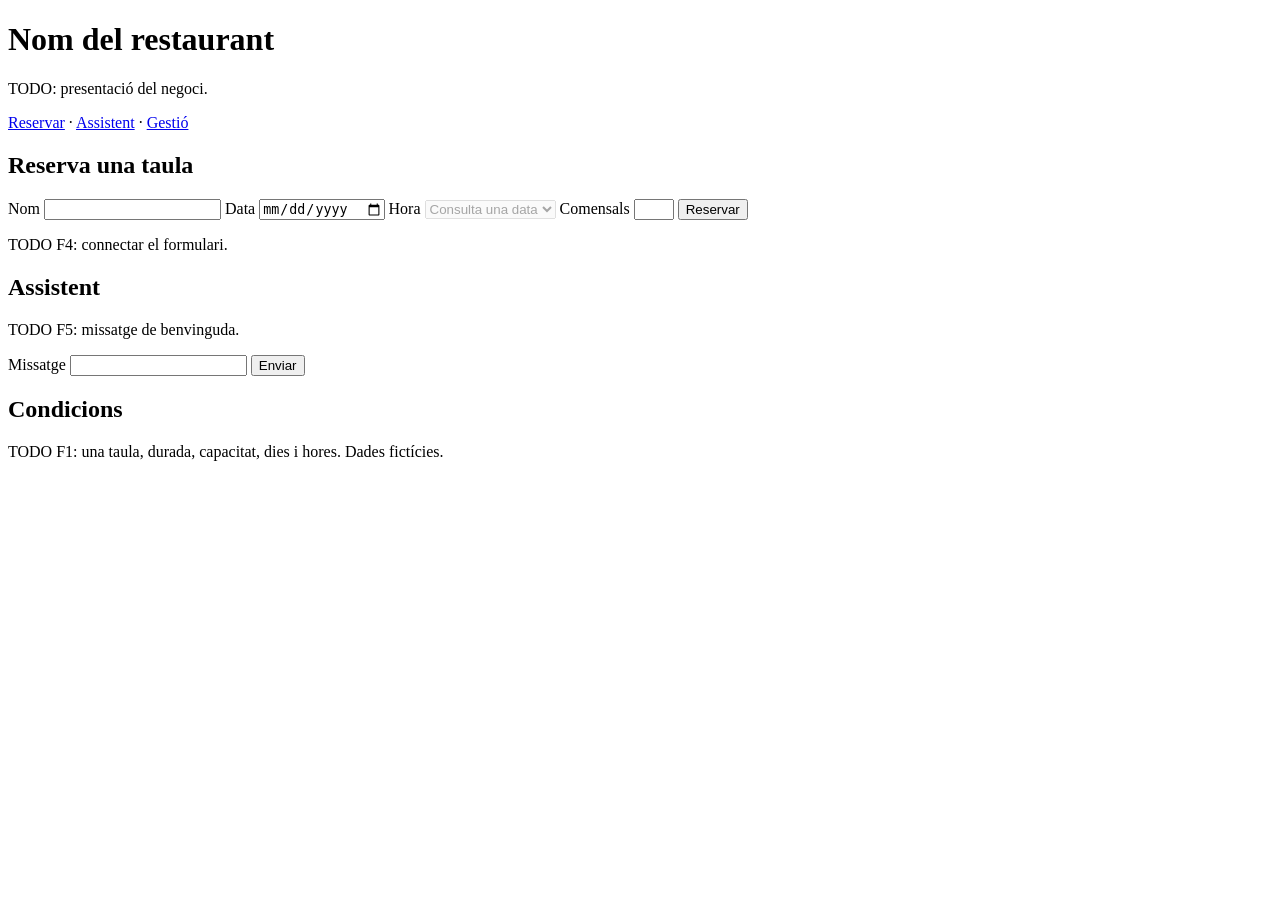
==== frontend/index.html @ d1989a1b "f3" ====
<!doctype html>
<html lang="ca">
<head>
  <meta charset="utf-8">
  <meta name="viewport" content="width=device-width, initial-scale=1">
  <title>ReservaFàcil · Esquelet</title>
  <link rel="stylesheet" href="/css/styles.css">
  <script type="module" src="/js/app.js"></script>
</head>
<body>
  <!-- TODO F1/F4: identitat, servei, horaris i condicions coherents amb config.js. -->
  <header><h1>Nom del restaurant</h1><p>TODO: presentació del negoci.</p>
    <nav><a href="#reserva">Reservar</a> · <a href="#assistent">Assistent</a> · <a href="/gestion/">Gestió</a></nav>
  </header>
  <main>
    <section id="reserva">
      <h2>Reserva una taula</h2>
      <form id="booking-form">
        <label>Nom <input name="name" required minlength="2" maxlength="100"></label>
        <label>Data <input name="date" type="date" required></label>
        <label>Hora <select name="time" required disabled><option value="">Consulta una data</option></select></label>
        <label>Comensals <input name="diners" type="number" min="1" max="8" required></label>
        <button type="submit">Reservar</button>
      </form>
      <p id="booking-status" role="status">TODO F4: connectar el formulari.</p>
    </section>
    <section id="assistent">
      <h2>Assistent</h2>
      <div id="messages" role="log" aria-live="polite"><p>TODO F5: missatge de benvinguda.</p></div>
      <form id="chat-form">
        <label>Missatge <input name="message" maxlength="500" required></label>
        <button type="submit">Enviar</button>
      </form>
      <p id="chat-status" role="status"></p>
    </section>
    <section><h2>Condicions</h2><p>TODO F1: una taula, durada, capacitat, dies i hores. Dades fictícies.</p></section>
  </main>
</body>
</html>
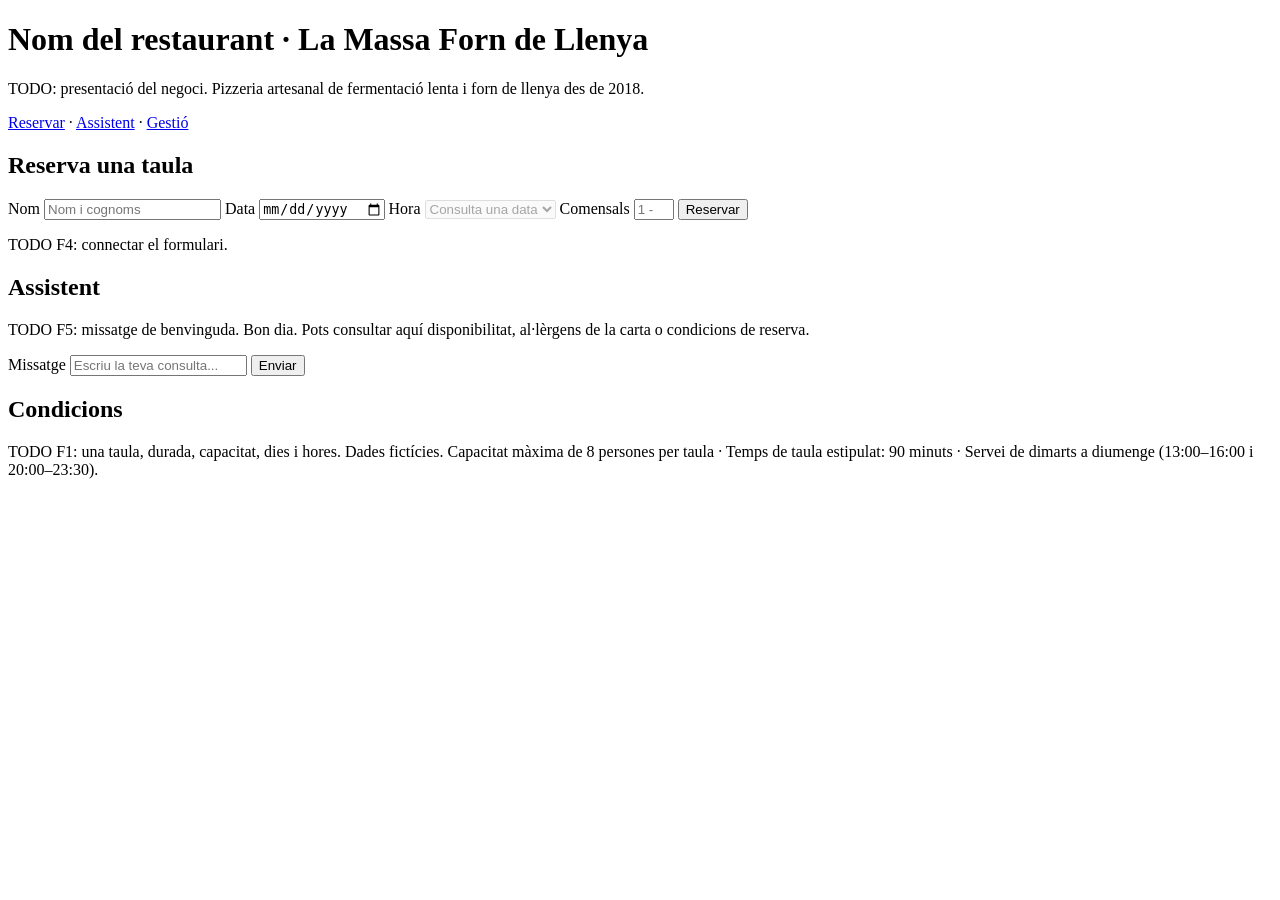
==== commit dfe4a19e: "WEB" ====
--- a/frontend/index.html
+++ b/frontend/index.html
@@ -3,37 +3,40 @@
 <head>
   <meta charset="utf-8">
   <meta name="viewport" content="width=device-width, initial-scale=1">
-  <title>ReservaFàcil · Esquelet</title>
+  <title>ReservaFàcil · Esquelet · Forn de Llenya</title>
+  <link rel="preconnect" href="https://fonts.googleapis.com">
+  <link rel="preconnect" href="https://fonts.gstatic.com" crossorigin>
+  <link href="https://fonts.googleapis.com/css2?family=Instrument+Serif:ital@0;1&family=Inter:wght@400;500;600&family=JetBrains+Mono:wght@400;500&display=swap" rel="stylesheet">
   <link rel="stylesheet" href="/css/styles.css">
   <script type="module" src="/js/app.js"></script>
 </head>
 <body>
   <!-- TODO F1/F4: identitat, servei, horaris i condicions coherents amb config.js. -->
-  <header><h1>Nom del restaurant</h1><p>TODO: presentació del negoci.</p>
+  <header><h1>Nom del restaurant · La Massa Forn de Llenya</h1><p>TODO: presentació del negoci. Pizzeria artesanal de fermentació lenta i forn de llenya des de 2018.</p>
     <nav><a href="#reserva">Reservar</a> · <a href="#assistent">Assistent</a> · <a href="/gestion/">Gestió</a></nav>
   </header>
   <main>
     <section id="reserva">
       <h2>Reserva una taula</h2>
       <form id="booking-form">
-        <label>Nom <input name="name" required minlength="2" maxlength="100"></label>
+        <label>Nom <input name="name" required minlength="2" maxlength="100" placeholder="Nom i cognoms"></label>
         <label>Data <input name="date" type="date" required></label>
         <label>Hora <select name="time" required disabled><option value="">Consulta una data</option></select></label>
-        <label>Comensals <input name="diners" type="number" min="1" max="8" required></label>
+        <label>Comensals <input name="diners" type="number" min="1" max="8" required placeholder="1 - 8"></label>
         <button type="submit">Reservar</button>
       </form>
       <p id="booking-status" role="status">TODO F4: connectar el formulari.</p>
     </section>
     <section id="assistent">
       <h2>Assistent</h2>
-      <div id="messages" role="log" aria-live="polite"><p>TODO F5: missatge de benvinguda.</p></div>
+      <div id="messages" role="log" aria-live="polite"><p>TODO F5: missatge de benvinguda. Bon dia. Pots consultar aquí disponibilitat, al·lèrgens de la carta o condicions de reserva.</p></div>
       <form id="chat-form">
-        <label>Missatge <input name="message" maxlength="500" required></label>
+        <label>Missatge <input name="message" maxlength="500" required placeholder="Escriu la teva consulta..."></label>
         <button type="submit">Enviar</button>
       </form>
       <p id="chat-status" role="status"></p>
     </section>
-    <section><h2>Condicions</h2><p>TODO F1: una taula, durada, capacitat, dies i hores. Dades fictícies.</p></section>
+    <section><h2>Condicions</h2><p>TODO F1: una taula, durada, capacitat, dies i hores. Dades fictícies. Capacitat màxima de 8 persones per taula · Temps de taula estipulat: 90 minuts · Servei de dimarts a diumenge (13:00–16:00 i 20:00–23:30).</p></section>
   </main>
 </body>
-</html>
+</html>
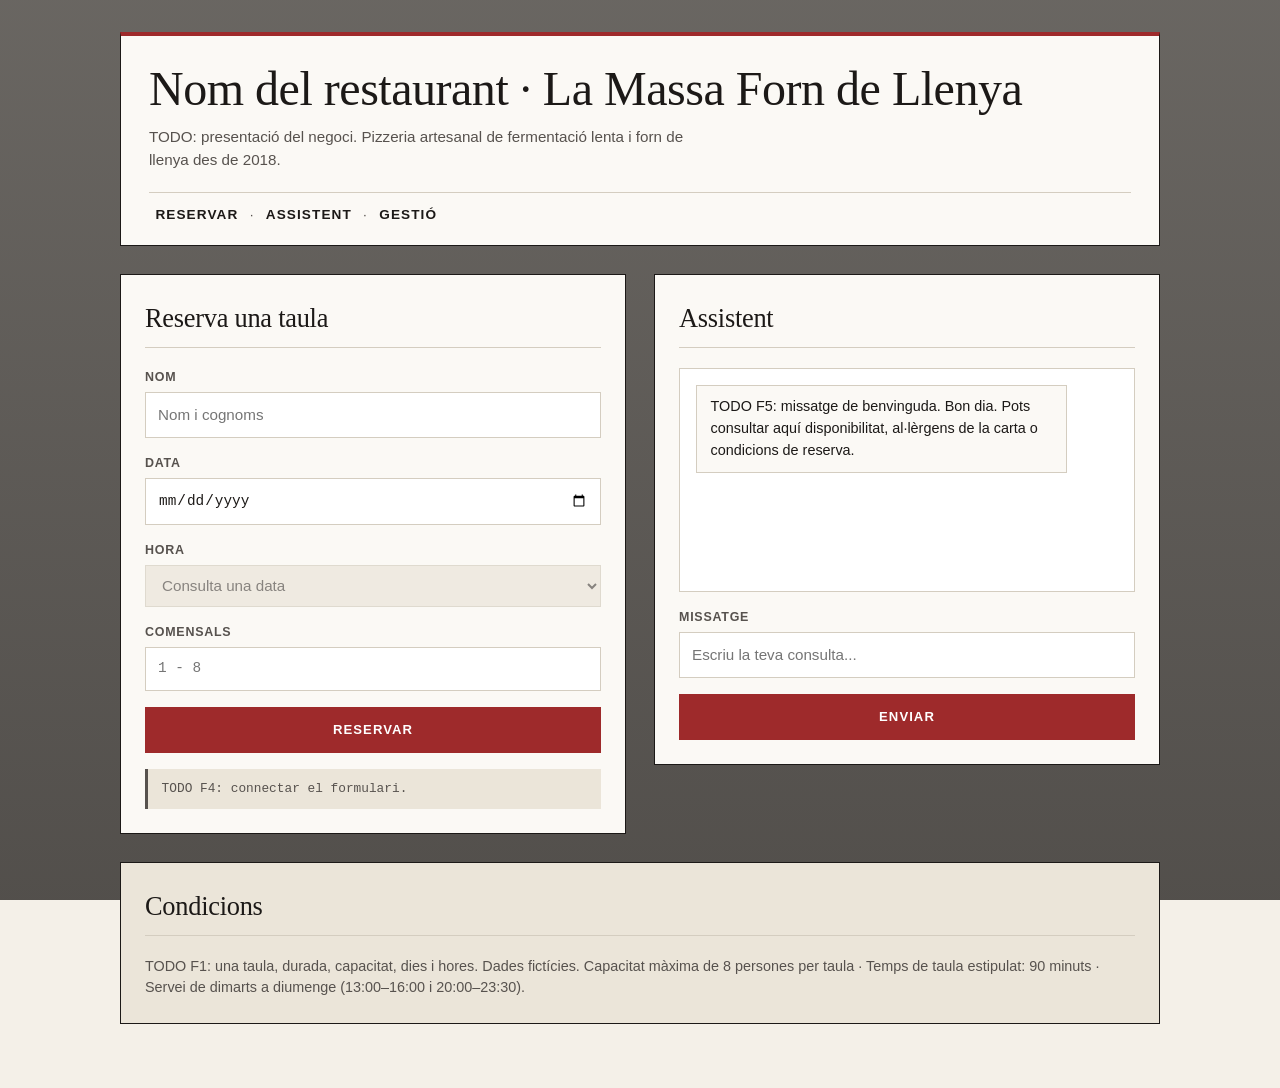
==== commit 87d7e9e7: "ruta relativa para que cargue el css" ====
--- a/frontend/index.html
+++ b/frontend/index.html
@@ -7,8 +7,8 @@
   <link rel="preconnect" href="https://fonts.googleapis.com">
   <link rel="preconnect" href="https://fonts.gstatic.com" crossorigin>
   <link href="https://fonts.googleapis.com/css2?family=Instrument+Serif:ital@0;1&family=Inter:wght@400;500;600&family=JetBrains+Mono:wght@400;500&display=swap" rel="stylesheet">
-  <link rel="stylesheet" href="/css/styles.css">
-  <script type="module" src="/js/app.js"></script>
+  <link rel="stylesheet" href="./css/styles.css">
+  <script type="module" src="./js/app.js"></script>
 </head>
 <body>
   <!-- TODO F1/F4: identitat, servei, horaris i condicions coherents amb config.js. -->
--- a/frontend/css/styles.css
+++ b/frontend/css/styles.css
@@ -0,0 +1,461 @@
+/* Base deliberadamente mínima. TODO F4: identidad visual, móvil y accesibilidad. */
+body { font-family: sans-serif; margin: 1rem; }
+section { border: 1px solid #aaa; padding: 1rem; margin: 1rem 0; }
+label { display: block; margin: .7rem 0; }
+input, select, button { font: inherit; max-width: 100%; }
+table { border-collapse: collapse; }
+th, td { border: 1px solid #aaa; padding: .4rem; }
+#messages { min-height: 5rem; border: 1px solid #aaa; padding: .5rem; }
+/* TODO: diferenciar usuario/asistente, espera, error y confirmación. */
+
+/* ==========================================================================
+   ESTÉTICA EDITORIAL / PIZZERÍA ARTESANAL (PÚBLICO + GESTIÓN)
+   ========================================================================== */
+
+:root {
+  /* 👇 CAMBIA AQUÍ LA RUTA DE TU IMAGEN DE FONDO (ej: url('/img/mi-fondo.jpg')) 👇 */
+  --imagen-inicio: url('https://images.unsplash.com/photo-1513104890138-7c749659a591?auto=format&fit=crop&w=1920&q=80');
+
+  --bg-paper: #f4f0e8;
+  --bg-surface: #fbf9f5;
+  --bg-muted: #ebe5d9;
+  --ink: #1c1917;
+  --ink-secondary: #57524e;
+  --terracotta: #9e2a2b;
+  --terracotta-hover: #7d2021;
+  --olive: #2d4739;
+  --amber: #8a5a19;
+  --line: #d4cdc0;
+  --line-strong: #1c1917;
+}
+
+* {
+  box-sizing: border-box;
+}
+
+body {
+  font-family: 'Inter', -apple-system, BlinkMacSystemFont, sans-serif;
+  background-color: var(--bg-paper);
+  color: var(--ink);
+  margin: 0 auto;
+  padding: 2rem 1.25rem 4rem;
+  max-width: 1080px;
+  line-height: 1.5;
+  -webkit-font-smoothing: antialiased;
+}
+
+/* IMAGEN DE FONDO SOLO EN LA PÁGINA DE INICIO (index.html) */
+body:has(header) {
+  background-image: 
+    linear-gradient(rgba(20, 17, 15, 0.62), rgba(20, 17, 15, 0.72)),
+    var(--imagen-inicio);
+  background-size: cover;
+  background-position: center;
+  background-attachment: fixed;
+  background-repeat: no-repeat;
+}
+
+/* Tipografía de títulos estilo carta impresa */
+h1, h2 {
+  font-family: 'Instrument Serif', Georgia, serif;
+  font-weight: 400;
+  letter-spacing: -0.01em;
+  color: var(--ink);
+}
+
+/* ==========================================================================
+   CABECERA PRINCIPAL (index.html)
+   ========================================================================== */
+
+header {
+  background-color: var(--bg-surface);
+  border: 1px solid var(--line-strong);
+  border-top: 4px solid var(--terracotta);
+  padding: 1.75rem 1.75rem 1.25rem;
+  margin-bottom: 1.75rem;
+  display: grid;
+  grid-template-columns: 1fr;
+  gap: 0.75rem;
+}
+
+header h1 {
+  font-size: clamp(2.1rem, 4vw, 3rem);
+  line-height: 1.05;
+  margin: 0;
+}
+
+header p {
+  margin: 0;
+  color: var(--ink-secondary);
+  font-size: 0.95rem;
+  max-width: 65ch;
+}
+
+header nav {
+  margin-top: 0.5rem;
+  padding-top: 0.75rem;
+  border-top: 1px solid var(--line);
+  font-size: 0.85rem;
+  text-transform: uppercase;
+  letter-spacing: 0.08em;
+  color: var(--ink-secondary);
+}
+
+header nav a,
+body > a[href="/"] {
+  color: var(--ink);
+  text-decoration: none;
+  font-weight: 600;
+  padding: 0.25rem 0.4rem;
+  border-bottom: 1.5px solid transparent;
+}
+
+header nav a:hover,
+body > a[href="/"]:hover {
+  color: var(--terracotta);
+  border-bottom-color: var(--terracotta);
+}
+
+/* ==========================================================================
+   ESTRUCTURA PRINCIPAL Y SECCIONES (index.html)
+   ========================================================================== */
+
+main {
+  display: grid;
+  grid-template-columns: 1fr;
+  gap: 1.75rem;
+}
+
+@media (min-width: 800px) {
+  main {
+    grid-template-columns: 1fr 1fr;
+    align-items: start;
+  }
+
+  main > section:last-of-type {
+    grid-column: 1 / -1;
+  }
+}
+
+section {
+  background-color: var(--bg-surface);
+  border: 1px solid var(--line-strong);
+  padding: 1.5rem;
+  margin: 0;
+}
+
+section h2,
+body > h2 {
+  font-size: 1.65rem;
+  margin: 0 0 1.25rem 0;
+  padding-bottom: 0.5rem;
+  border-bottom: 1px solid var(--line);
+}
+
+main > section:last-of-type {
+  background-color: var(--bg-muted);
+  border-color: var(--line-strong);
+}
+
+main > section:last-of-type p {
+  margin: 0;
+  font-size: 0.9rem;
+  color: var(--ink-secondary);
+}
+
+/* ==========================================================================
+   VISTA DE GESTIÓN (index_2.html - elementos directos en body)
+   ========================================================================== */
+
+body > h1 {
+  font-size: 2.35rem;
+  margin: 0 0 0.25rem 0;
+  display: inline-block;
+  margin-right: 1rem;
+}
+
+body > a[href="/"] {
+  display: inline-block;
+  font-size: 0.8rem;
+  text-transform: uppercase;
+  letter-spacing: 0.08em;
+  border: 1px solid var(--line-strong);
+  padding: 0.35rem 0.75rem;
+  vertical-align: middle;
+  background-color: var(--bg-surface);
+}
+
+body > #refresh {
+  width: auto;
+  display: inline-block;
+  margin: 0.5rem 0 1rem 0;
+  padding: 0.55rem 1.1rem;
+  background-color: var(--bg-surface);
+  color: var(--ink);
+  border: 1px solid var(--line-strong);
+}
+
+body > #refresh:hover {
+  background-color: var(--ink);
+  color: var(--bg-surface);
+}
+
+body > h2 {
+  margin-top: 2.5rem;
+}
+
+#edit-form {
+  background-color: var(--bg-surface);
+  border: 1px solid var(--line-strong);
+  padding: 1.5rem;
+  display: grid;
+  grid-template-columns: repeat(auto-fit, minmax(170px, 1fr));
+  gap: 1rem;
+  align-items: end;
+}
+
+#edit-form label {
+  margin: 0;
+}
+
+#edit-form button {
+  margin: 0;
+}
+
+/* ==========================================================================
+   FORMULARIOS, CONTROLES Y BOTONES
+   ========================================================================== */
+
+label {
+  display: flex;
+  flex-direction: column;
+  gap: 0.35rem;
+  margin: 0 0 1rem 0;
+  font-size: 0.78rem;
+  font-weight: 600;
+  text-transform: uppercase;
+  letter-spacing: 0.06em;
+  color: var(--ink-secondary);
+}
+
+input,
+select {
+  width: 100%;
+  padding: 0.65rem 0.75rem;
+  background-color: #ffffff;
+  border: 1px solid var(--line);
+  border-radius: 0;
+  color: var(--ink);
+  font-family: 'Inter', sans-serif;
+  font-size: 0.95rem;
+  font-weight: 400;
+  text-transform: none;
+  letter-spacing: normal;
+}
+
+input[type="date"],
+input[type="time"],
+input[type="number"],
+input[name="id"] {
+  font-family: 'JetBrains Mono', monospace;
+  font-size: 0.9rem;
+}
+
+input:focus,
+select:focus {
+  outline: none;
+  border-color: var(--line-strong);
+  background-color: #ffffff;
+}
+
+input[readonly],
+input:disabled,
+select:disabled {
+  background-color: var(--bg-muted);
+  color: var(--ink-secondary);
+  border-color: var(--line);
+  cursor: not-allowed;
+}
+
+button {
+  width: 100%;
+  padding: 0.75rem 1.25rem;
+  background-color: var(--terracotta);
+  color: #ffffff;
+  border: 1px solid var(--terracotta);
+  border-radius: 0;
+  font-size: 0.82rem;
+  font-weight: 600;
+  text-transform: uppercase;
+  letter-spacing: 0.08em;
+  cursor: pointer;
+  transition: background-color 0.15s ease, color 0.15s ease;
+}
+
+button:hover {
+  background-color: var(--terracotta-hover);
+  border-color: var(--terracotta-hover);
+}
+
+button:focus-visible {
+  outline: 2px solid var(--ink);
+  outline-offset: 2px;
+}
+
+/* ==========================================================================
+   TABLA DE RESERVAS (index_2.html)
+   ========================================================================== */
+
+table {
+  width: 100%;
+  border-collapse: collapse;
+  background-color: var(--bg-surface);
+  border: 1px solid var(--line-strong);
+  font-size: 0.9rem;
+  display: block;
+  overflow-x: auto;
+}
+
+@media (min-width: 720px) {
+  table {
+    display: table;
+  }
+}
+
+thead {
+  background-color: var(--ink);
+  color: var(--bg-surface);
+}
+
+th {
+  font-size: 0.74rem;
+  text-transform: uppercase;
+  letter-spacing: 0.07em;
+  font-weight: 600;
+  text-align: left;
+  padding: 0.75rem 0.85rem;
+  border: 1px solid var(--ink);
+}
+
+td {
+  padding: 0.7rem 0.85rem;
+  border-bottom: 1px solid var(--line);
+  border-left: none;
+  border-right: none;
+  color: var(--ink);
+  font-variant-numeric: tabular-nums;
+}
+
+td:first-child {
+  font-family: 'JetBrains Mono', monospace;
+  font-size: 0.82rem;
+  color: var(--ink-secondary);
+}
+
+tbody tr:hover {
+  background-color: #f1ece1;
+}
+
+td button {
+  width: auto;
+  padding: 0.35rem 0.65rem;
+  font-size: 0.74rem;
+  margin-right: 0.35rem;
+  background-color: transparent;
+  color: var(--ink);
+  border: 1px solid var(--line-strong);
+}
+
+td button:hover {
+  background-color: var(--ink);
+  color: var(--bg-surface);
+  border-color: var(--ink);
+}
+
+/* ==========================================================================
+   ASISTENTE Y ESTADOS (espera, error, confirmación)
+   ========================================================================== */
+
+#messages {
+  min-height: 14rem;
+  max-height: 20rem;
+  overflow-y: auto;
+  background-color: #ffffff;
+  border: 1px solid var(--line);
+  padding: 1rem;
+  margin-bottom: 1rem;
+  display: flex;
+  flex-direction: column;
+  gap: 0.65rem;
+}
+
+#messages p,
+#messages .message {
+  margin: 0;
+  padding: 0.65rem 0.85rem;
+  font-size: 0.9rem;
+  max-width: 88%;
+  border: 1px solid var(--line);
+  background-color: var(--bg-surface);
+  color: var(--ink);
+  align-self: flex-start;
+}
+
+/* Mensajes enviados por el usuario */
+#messages .user,
+#messages [data-role="user"],
+#messages [data-sender="user"] {
+  align-self: flex-end;
+  background-color: var(--ink);
+  color: var(--bg-surface);
+  border-color: var(--ink);
+}
+
+/* Barra de estado (público y admin) */
+[role="status"] {
+  margin: 1rem 0 0 0;
+  padding: 0.65rem 0.85rem;
+  font-family: 'JetBrains Mono', monospace;
+  font-size: 0.8rem;
+  background-color: var(--bg-muted);
+  color: var(--ink-secondary);
+  border-left: 3px solid var(--ink-secondary);
+}
+
+#admin-status {
+  margin: 1rem 0;
+}
+
+[role="status"]:empty {
+  display: none;
+}
+
+/* Estado de espera */
+.loading,
+.wait,
+.espera,
+[role="status"][data-state="loading"] {
+  background-color: #f6efe2;
+  color: var(--amber);
+  border-left-color: var(--amber);
+}
+
+/* Estado de error */
+.error,
+[role="status"].error,
+[role="status"][data-state="error"] {
+  background-color: #f9ebeb;
+  color: var(--terracotta);
+  border-left-color: var(--terracotta);
+}
+
+/* Estado de confirmación */
+.success,
+.confirm,
+.confirmacion,
+[role="status"].success,
+[role="status"][data-state="success"] {
+  background-color: #eaf0ec;
+  color: var(--olive);
+  border-left-color: var(--olive);
+}
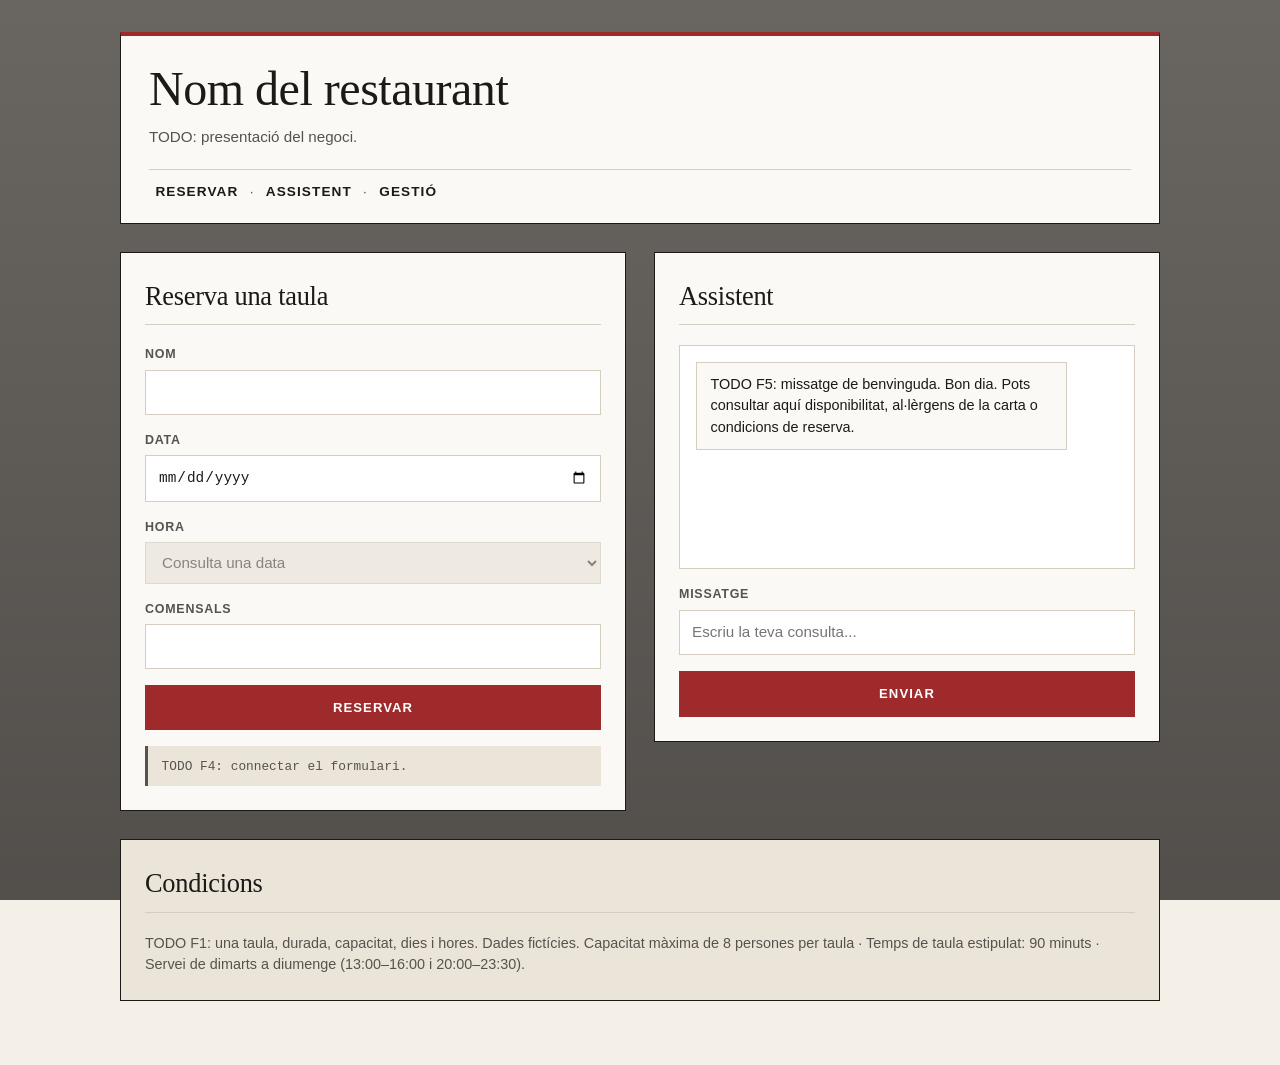
==== commit a61ddbda: "Guardar cambios del proyecto Docker" ====
--- a/frontend/index.html
+++ b/frontend/index.html
@@ -12,17 +12,17 @@
 </head>
 <body>
   <!-- TODO F1/F4: identitat, servei, horaris i condicions coherents amb config.js. -->
-  <header><h1>Nom del restaurant · La Massa Forn de Llenya</h1><p>TODO: presentació del negoci. Pizzeria artesanal de fermentació lenta i forn de llenya des de 2018.</p>
+  <header><h1>Nom del restaurant</h1><p>TODO: presentació del negoci.</p>
     <nav><a href="#reserva">Reservar</a> · <a href="#assistent">Assistent</a> · <a href="/gestion/">Gestió</a></nav>
   </header>
   <main>
     <section id="reserva">
       <h2>Reserva una taula</h2>
       <form id="booking-form">
-        <label>Nom <input name="name" required minlength="2" maxlength="100" placeholder="Nom i cognoms"></label>
+        <label>Nom <input name="name" required minlength="2" maxlength="100"></label>
         <label>Data <input name="date" type="date" required></label>
         <label>Hora <select name="time" required disabled><option value="">Consulta una data</option></select></label>
-        <label>Comensals <input name="diners" type="number" min="1" max="8" required placeholder="1 - 8"></label>
+        <label>Comensals <input name="diners" type="number" min="1" max="8" required></label>
         <button type="submit">Reservar</button>
       </form>
       <p id="booking-status" role="status">TODO F4: connectar el formulari.</p>
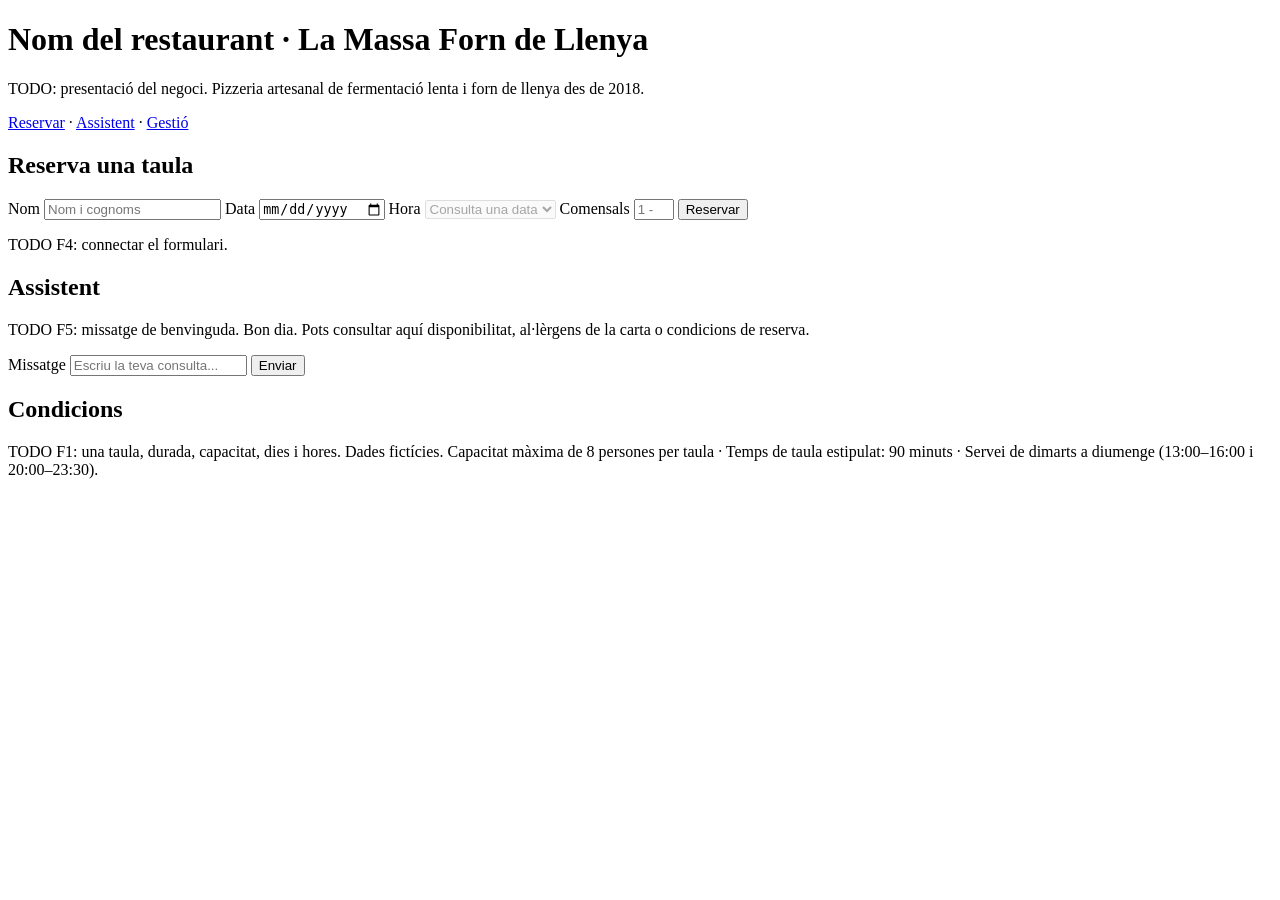
==== commit 12405868: "quitando ruta relativa" ====
--- a/frontend/index.html
+++ b/frontend/index.html
@@ -7,22 +7,22 @@
   <link rel="preconnect" href="https://fonts.googleapis.com">
   <link rel="preconnect" href="https://fonts.gstatic.com" crossorigin>
   <link href="https://fonts.googleapis.com/css2?family=Instrument+Serif:ital@0;1&family=Inter:wght@400;500;600&family=JetBrains+Mono:wght@400;500&display=swap" rel="stylesheet">
-  <link rel="stylesheet" href="./css/styles.css">
-  <script type="module" src="./js/app.js"></script>
+  <link rel="stylesheet" href="/css/styles.css">
+  <script type="module" src="/js/app.js"></script>
 </head>
 <body>
   <!-- TODO F1/F4: identitat, servei, horaris i condicions coherents amb config.js. -->
-  <header><h1>Nom del restaurant</h1><p>TODO: presentació del negoci.</p>
+  <header><h1>Nom del restaurant · La Massa Forn de Llenya</h1><p>TODO: presentació del negoci. Pizzeria artesanal de fermentació lenta i forn de llenya des de 2018.</p>
     <nav><a href="#reserva">Reservar</a> · <a href="#assistent">Assistent</a> · <a href="/gestion/">Gestió</a></nav>
   </header>
   <main>
     <section id="reserva">
       <h2>Reserva una taula</h2>
       <form id="booking-form">
-        <label>Nom <input name="name" required minlength="2" maxlength="100"></label>
+        <label>Nom <input name="name" required minlength="2" maxlength="100" placeholder="Nom i cognoms"></label>
         <label>Data <input name="date" type="date" required></label>
         <label>Hora <select name="time" required disabled><option value="">Consulta una data</option></select></label>
-        <label>Comensals <input name="diners" type="number" min="1" max="8" required></label>
+        <label>Comensals <input name="diners" type="number" min="1" max="8" required placeholder="1 - 8"></label>
         <button type="submit">Reservar</button>
       </form>
       <p id="booking-status" role="status">TODO F4: connectar el formulari.</p>
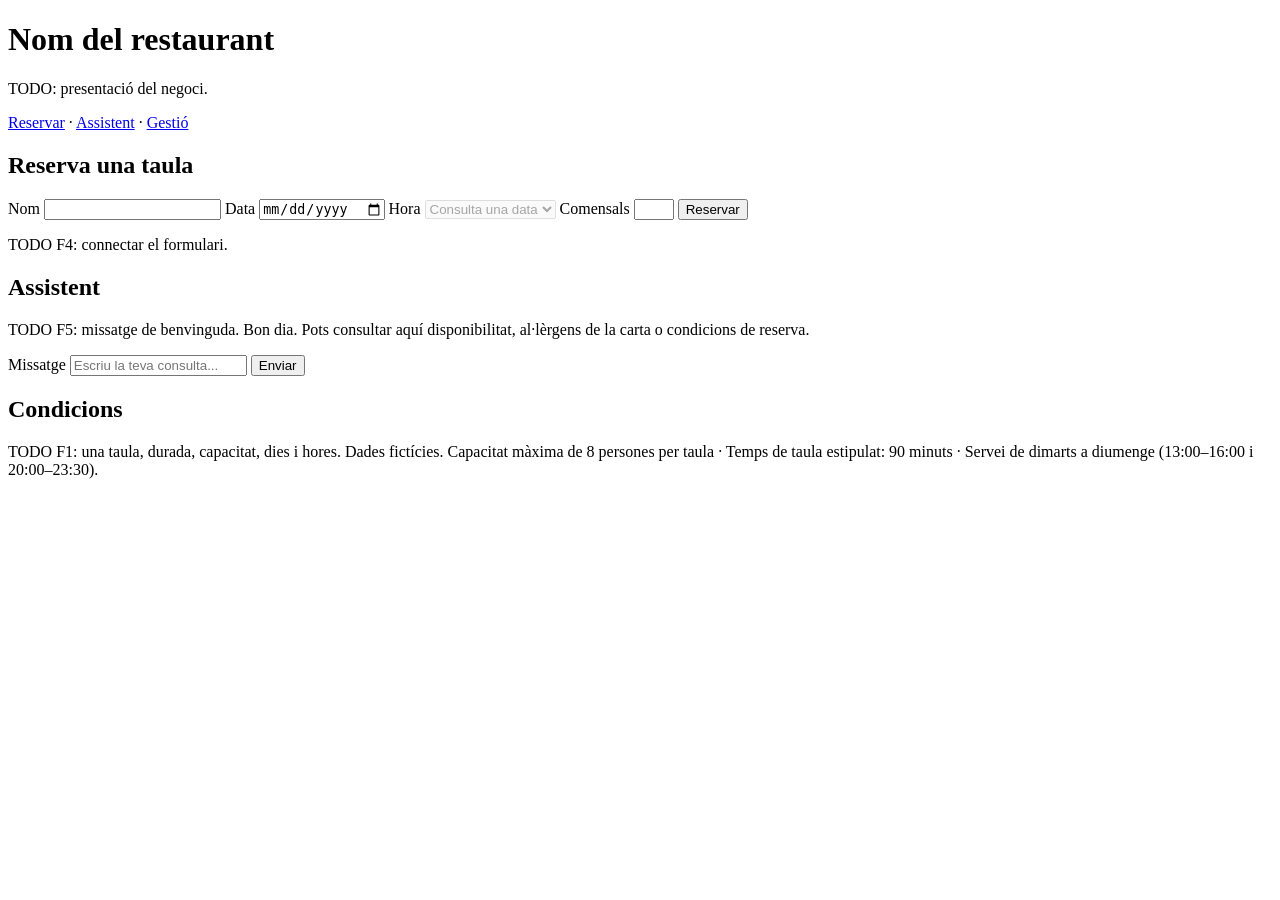
==== commit 7a04ec0c: "Merge branch 'main' of github.com:dr4g3m/projecte-intermodular" ====
--- a/frontend/index.html
+++ b/frontend/index.html
@@ -12,17 +12,17 @@
 </head>
 <body>
   <!-- TODO F1/F4: identitat, servei, horaris i condicions coherents amb config.js. -->
-  <header><h1>Nom del restaurant · La Massa Forn de Llenya</h1><p>TODO: presentació del negoci. Pizzeria artesanal de fermentació lenta i forn de llenya des de 2018.</p>
+  <header><h1>Nom del restaurant</h1><p>TODO: presentació del negoci.</p>
     <nav><a href="#reserva">Reservar</a> · <a href="#assistent">Assistent</a> · <a href="/gestion/">Gestió</a></nav>
   </header>
   <main>
     <section id="reserva">
       <h2>Reserva una taula</h2>
       <form id="booking-form">
-        <label>Nom <input name="name" required minlength="2" maxlength="100" placeholder="Nom i cognoms"></label>
+        <label>Nom <input name="name" required minlength="2" maxlength="100"></label>
         <label>Data <input name="date" type="date" required></label>
         <label>Hora <select name="time" required disabled><option value="">Consulta una data</option></select></label>
-        <label>Comensals <input name="diners" type="number" min="1" max="8" required placeholder="1 - 8"></label>
+        <label>Comensals <input name="diners" type="number" min="1" max="8" required></label>
         <button type="submit">Reservar</button>
       </form>
       <p id="booking-status" role="status">TODO F4: connectar el formulari.</p>
